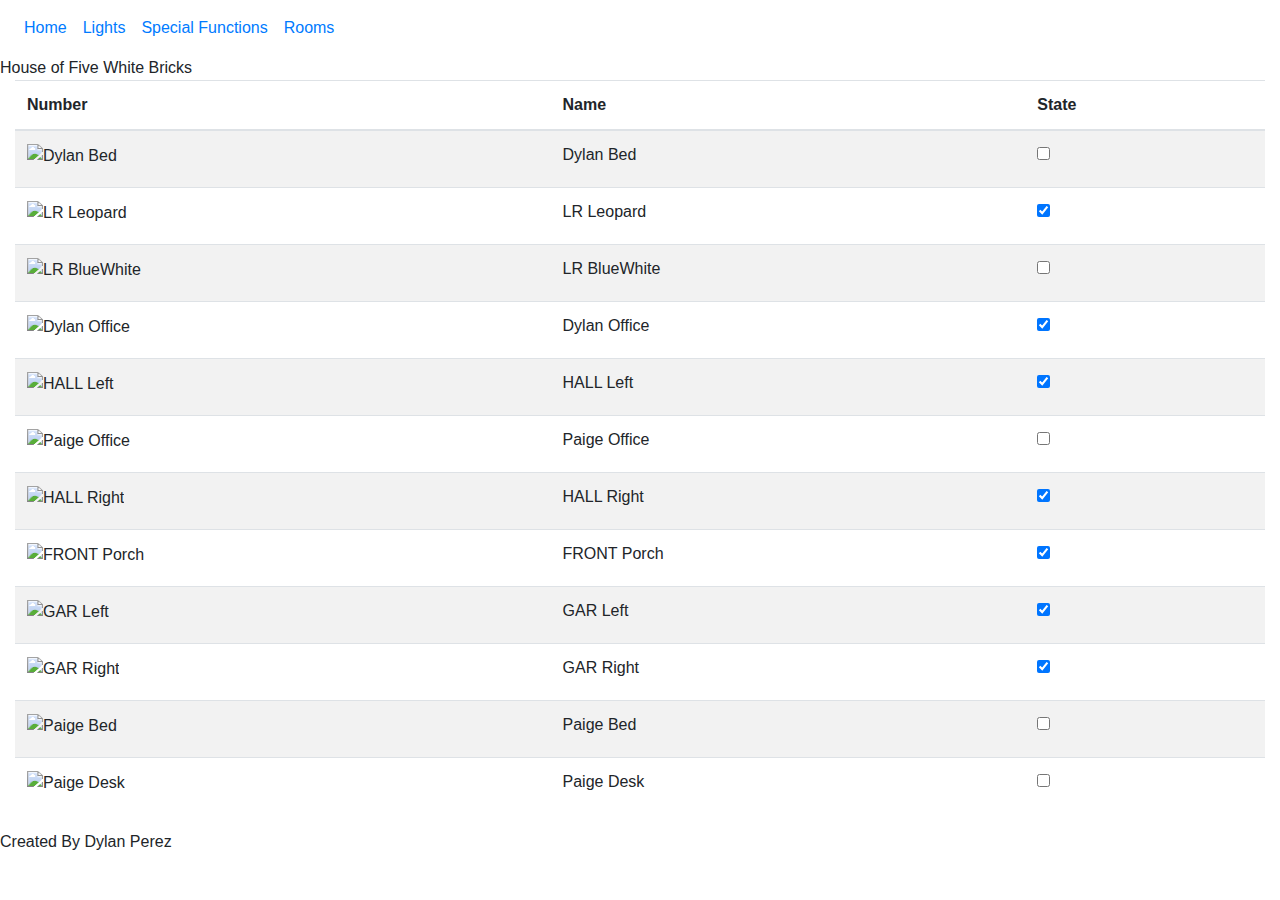
==== lights.html @ e4afb935 "adding html" ====
<!DOCTYPE html>
<html lang="en">
<head>
    <meta charset="UTF-8">
    <title>Lights</title>
    <link rel="shortcut icon" type="image/png" href="../images/favicon.png"/>
    <meta name="viewport" content="width=device-width, initial-scale=1">
    
<!-- stylesheet for lights.html -->
<link rel="stylesheet" href="/static/css/lights.css">

    <!-- stylesheet for base.html -->
    <link rel="stylesheet" href="/static/css/base.css">
    <link rel="stylesheet" href="https://maxcdn.bootstrapcdn.com/bootstrap/4.4.1/css/bootstrap.min.css">
    <script src="https://ajax.googleapis.com/ajax/libs/jquery/3.4.1/jquery.min.js"></script>
    <script src="https://cdnjs.cloudflare.com/ajax/libs/popper.js/1.16.0/umd/popper.min.js"></script>
    <script src="https://maxcdn.bootstrapcdn.com/bootstrap/4.4.1/js/bootstrap.min.js"></script>
</head>
<body>
    <header>
        <div class="header">
            <div class="navitems">
                <!-- A grey horizontal navbar that becomes vertical on small screens -->
                <nav class="navbar navbar-expand-sm navbar-custom">
                    <!--Links -->
                    <ul class="navbar-nav">
                        
                        
                        <li class="nav-item">
                            <a class="nav-link" href="/index.html">Home</a>
                        </li>
                        
                        
                        
                        <li class="nav-item active">
                            <a class="nav-link" href="/lights.html">Lights</a>
                        </li>
                        
                        
                        
                        <li class="nav-item">
                            <a class="nav-link" href="/special.html">Special Functions</a>
                        </li>
                        
                        
                        
                        <li class="nav-item">
                            <a class="nav-link" href="/rooms.html">Rooms</a>
                        </li>
                        
                        
                    </ul>
                </nav>
            </div>
            <div class="hofwb">
                House of Five White Bricks
            </div>
        </div>
    </header>
<article>
    <div id="article">
        
<div class="container-fluid">
<table class="table table-striped">
    <thead>
        <tr>
            <th>Number</th>
            <th>Name</th>
            <th>State</th>
        </tr>
    </thead>
    <tbody>
        
        <tr>
            <td><img class="lightpictures" src="/static/images/light1small.jpg" alt="Dylan Bed" width="75px"></td>
            <td>Dylan Bed</td>
            <td>
                <label class="switch">
                    
                    <input type="checkbox" id="light1" onclick="output('1')">
                    
                    <span class="slider round"></span>                
                </label>
            </td>
        </tr>
        
        <tr>
            <td><img class="lightpictures" src="/static/images/light3small.jpg" alt="LR Leopard" width="75px"></td>
            <td>LR Leopard</td>
            <td>
                <label class="switch">
                    
                    <input type="checkbox" id="light3" onclick="output('3')" checked="True">
                    
                    <span class="slider round"></span>                
                </label>
            </td>
        </tr>
        
        <tr>
            <td><img class="lightpictures" src="/static/images/light4small.jpg" alt="LR BlueWhite" width="75px"></td>
            <td>LR BlueWhite</td>
            <td>
                <label class="switch">
                    
                    <input type="checkbox" id="light4" onclick="output('4')">
                    
                    <span class="slider round"></span>                
                </label>
            </td>
        </tr>
        
        <tr>
            <td><img class="lightpictures" src="/static/images/light5small.jpg" alt="Dylan Office" width="75px"></td>
            <td>Dylan Office</td>
            <td>
                <label class="switch">
                    
                    <input type="checkbox" id="light5" onclick="output('5')" checked="True">
                    
                    <span class="slider round"></span>                
                </label>
            </td>
        </tr>
        
        <tr>
            <td><img class="lightpictures" src="/static/images/light6small.jpg" alt="HALL Left" width="75px"></td>
            <td>HALL Left</td>
            <td>
                <label class="switch">
                    
                    <input type="checkbox" id="light6" onclick="output('6')" checked="True">
                    
                    <span class="slider round"></span>                
                </label>
            </td>
        </tr>
        
        <tr>
            <td><img class="lightpictures" src="/static/images/light7small.jpg" alt="Paige Office" width="75px"></td>
            <td>Paige Office</td>
            <td>
                <label class="switch">
                    
                    <input type="checkbox" id="light7" onclick="output('7')">
                    
                    <span class="slider round"></span>                
                </label>
            </td>
        </tr>
        
        <tr>
            <td><img class="lightpictures" src="/static/images/light8small.jpg" alt="HALL Right" width="75px"></td>
            <td>HALL Right</td>
            <td>
                <label class="switch">
                    
                    <input type="checkbox" id="light8" onclick="output('8')" checked="True">
                    
                    <span class="slider round"></span>                
                </label>
            </td>
        </tr>
        
        <tr>
            <td><img class="lightpictures" src="/static/images/light9small.jpg" alt="FRONT Porch" width="75px"></td>
            <td>FRONT Porch</td>
            <td>
                <label class="switch">
                    
                    <input type="checkbox" id="light9" onclick="output('9')" checked="True">
                    
                    <span class="slider round"></span>                
                </label>
            </td>
        </tr>
        
        <tr>
            <td><img class="lightpictures" src="/static/images/light10small.jpg" alt="GAR Left" width="75px"></td>
            <td>GAR Left</td>
            <td>
                <label class="switch">
                    
                    <input type="checkbox" id="light10" onclick="output('10')" checked="True">
                    
                    <span class="slider round"></span>                
                </label>
            </td>
        </tr>
        
        <tr>
            <td><img class="lightpictures" src="/static/images/light11small.jpg" alt="GAR Right" width="75px"></td>
            <td>GAR Right</td>
            <td>
                <label class="switch">
                    
                    <input type="checkbox" id="light11" onclick="output('11')" checked="True">
                    
                    <span class="slider round"></span>                
                </label>
            </td>
        </tr>
        
        <tr>
            <td><img class="lightpictures" src="/static/images/light12small.jpg" alt="Paige Bed" width="75px"></td>
            <td>Paige Bed</td>
            <td>
                <label class="switch">
                    
                    <input type="checkbox" id="light12" onclick="output('12')">
                    
                    <span class="slider round"></span>                
                </label>
            </td>
        </tr>
        
        <tr>
            <td><img class="lightpictures" src="/static/images/light13small.jpg" alt="Paige Desk" width="75px"></td>
            <td>Paige Desk</td>
            <td>
                <label class="switch">
                    
                    <input type="checkbox" id="light13" onclick="output('13')">
                    
                    <span class="slider round"></span>                
                </label>
            </td>
        </tr>
        
    </tbody>
    
</table>
</div>

    </div>
</article>
<footer>
    <div class="footer">
        Created By Dylan Perez
    </div>
</footer>

<script src="/static/js/lights.js"></script>

</body>
</html>
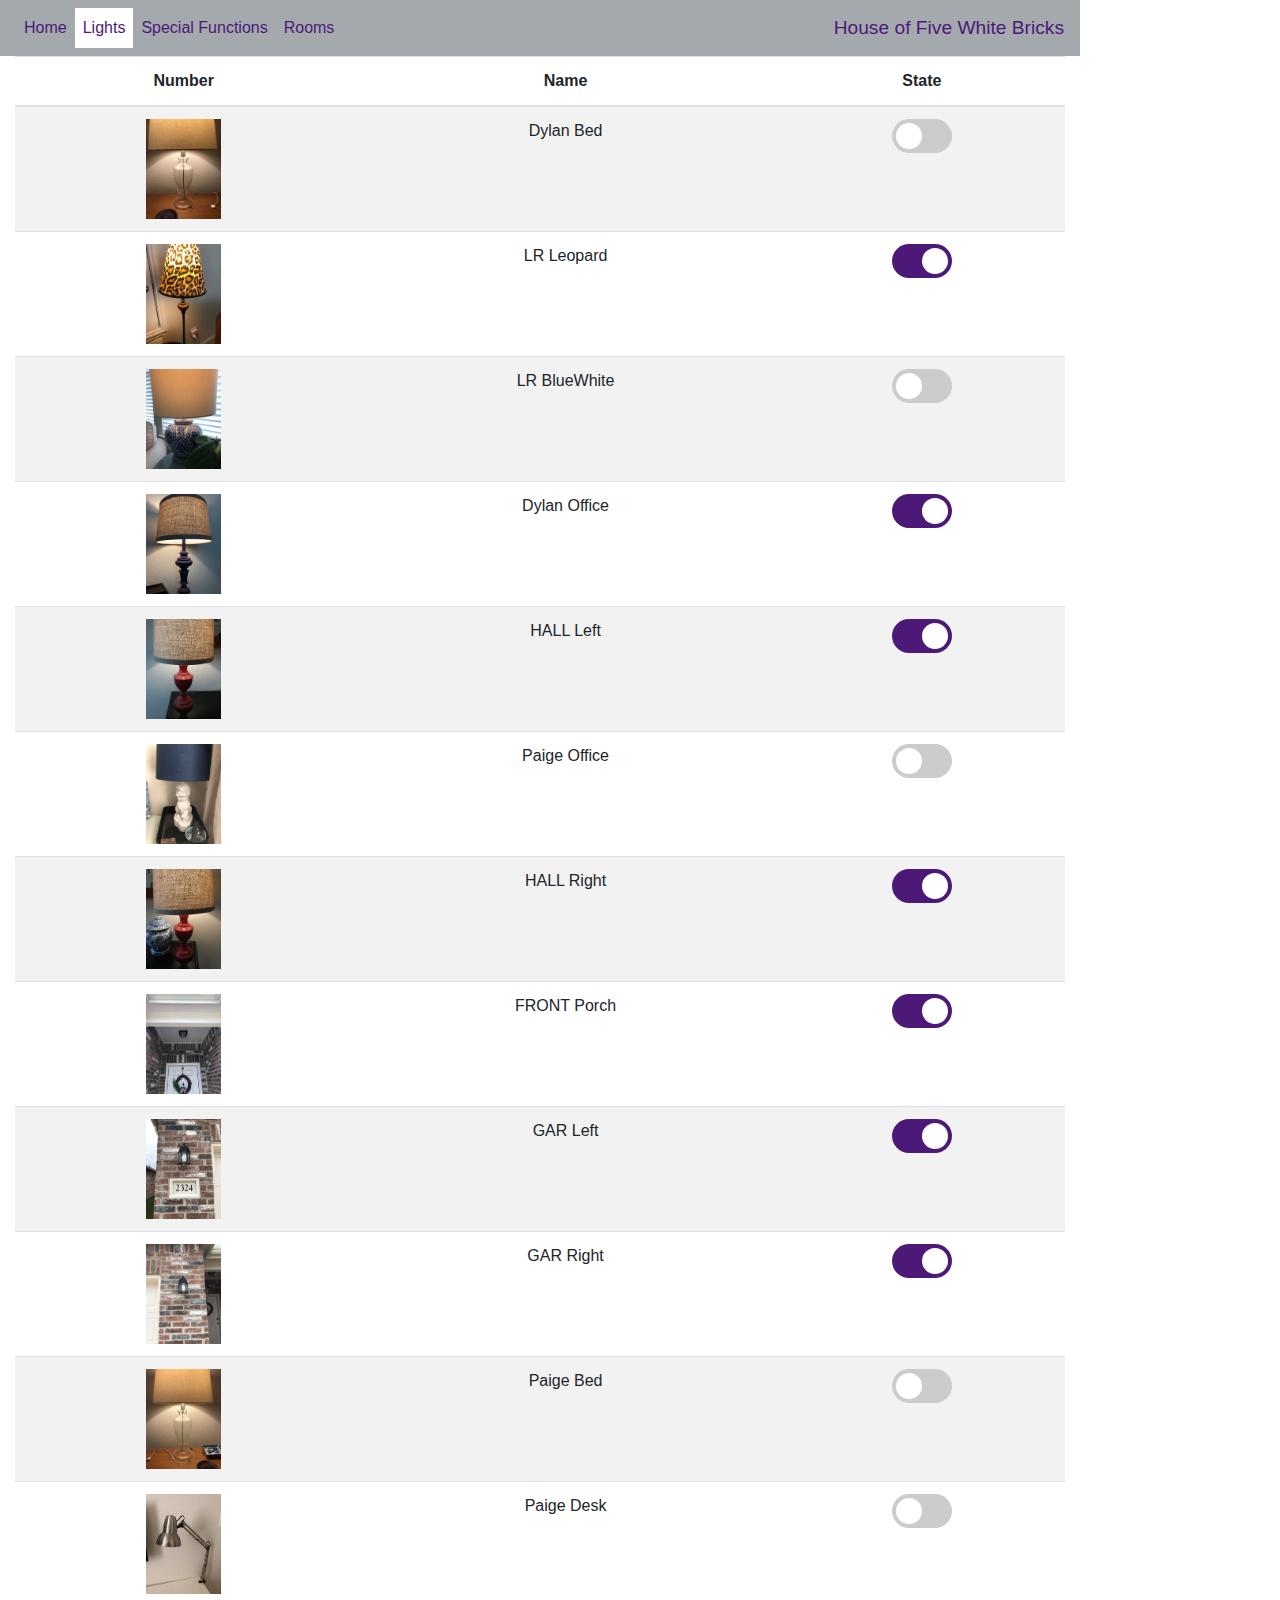
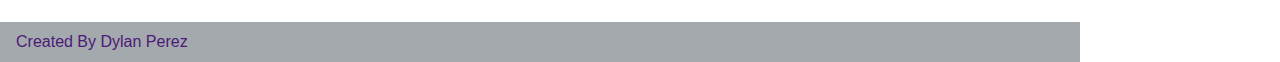
==== commit 77a4854e: "fixed links" ====
--- a/lights.html
+++ b/lights.html
@@ -3,14 +3,13 @@
 <head>
     <meta charset="UTF-8">
     <title>Lights</title>
-    <link rel="shortcut icon" type="image/png" href="../images/favicon.png"/>
     <meta name="viewport" content="width=device-width, initial-scale=1">
     
 <!-- stylesheet for lights.html -->
-<link rel="stylesheet" href="/static/css/lights.css">
+<link rel="stylesheet" href="static/css/lights.css">
 
     <!-- stylesheet for base.html -->
-    <link rel="stylesheet" href="/static/css/base.css">
+    <link rel="stylesheet" href="static/css/base.css">
     <link rel="stylesheet" href="https://maxcdn.bootstrapcdn.com/bootstrap/4.4.1/css/bootstrap.min.css">
     <script src="https://ajax.googleapis.com/ajax/libs/jquery/3.4.1/jquery.min.js"></script>
     <script src="https://cdnjs.cloudflare.com/ajax/libs/popper.js/1.16.0/umd/popper.min.js"></script>
@@ -27,25 +26,25 @@
                         
                         
                         <li class="nav-item">
-                            <a class="nav-link" href="/index.html">Home</a>
+                            <a class="nav-link" href="index.html">Home</a>
                         </li>
                         
                         
                         
                         <li class="nav-item active">
-                            <a class="nav-link" href="/lights.html">Lights</a>
+                            <a class="nav-link" href="lights.html">Lights</a>
                         </li>
                         
                         
                         
                         <li class="nav-item">
-                            <a class="nav-link" href="/special.html">Special Functions</a>
+                            <a class="nav-link" href="special.html">Special Functions</a>
                         </li>
                         
                         
                         
                         <li class="nav-item">
-                            <a class="nav-link" href="/rooms.html">Rooms</a>
+                            <a class="nav-link" href="rooms.html">Rooms</a>
                         </li>
                         
                         
@@ -72,7 +71,7 @@
     <tbody>
         
         <tr>
-            <td><img class="lightpictures" src="/static/images/light1small.jpg" alt="Dylan Bed" width="75px"></td>
+            <td><img class="lightpictures" src="static/images/light1small.jpg" alt="Dylan Bed" width="75px"></td>
             <td>Dylan Bed</td>
             <td>
                 <label class="switch">
@@ -85,7 +84,7 @@
         </tr>
         
         <tr>
-            <td><img class="lightpictures" src="/static/images/light3small.jpg" alt="LR Leopard" width="75px"></td>
+            <td><img class="lightpictures" src="static/images/light3small.jpg" alt="LR Leopard" width="75px"></td>
             <td>LR Leopard</td>
             <td>
                 <label class="switch">
@@ -98,7 +97,7 @@
         </tr>
         
         <tr>
-            <td><img class="lightpictures" src="/static/images/light4small.jpg" alt="LR BlueWhite" width="75px"></td>
+            <td><img class="lightpictures" src="static/images/light4small.jpg" alt="LR BlueWhite" width="75px"></td>
             <td>LR BlueWhite</td>
             <td>
                 <label class="switch">
@@ -111,7 +110,7 @@
         </tr>
         
         <tr>
-            <td><img class="lightpictures" src="/static/images/light5small.jpg" alt="Dylan Office" width="75px"></td>
+            <td><img class="lightpictures" src="static/images/light5small.jpg" alt="Dylan Office" width="75px"></td>
             <td>Dylan Office</td>
             <td>
                 <label class="switch">
@@ -124,7 +123,7 @@
         </tr>
         
         <tr>
-            <td><img class="lightpictures" src="/static/images/light6small.jpg" alt="HALL Left" width="75px"></td>
+            <td><img class="lightpictures" src="static/images/light6small.jpg" alt="HALL Left" width="75px"></td>
             <td>HALL Left</td>
             <td>
                 <label class="switch">
@@ -137,7 +136,7 @@
         </tr>
         
         <tr>
-            <td><img class="lightpictures" src="/static/images/light7small.jpg" alt="Paige Office" width="75px"></td>
+            <td><img class="lightpictures" src="static/images/light7small.jpg" alt="Paige Office" width="75px"></td>
             <td>Paige Office</td>
             <td>
                 <label class="switch">
@@ -150,7 +149,7 @@
         </tr>
         
         <tr>
-            <td><img class="lightpictures" src="/static/images/light8small.jpg" alt="HALL Right" width="75px"></td>
+            <td><img class="lightpictures" src="static/images/light8small.jpg" alt="HALL Right" width="75px"></td>
             <td>HALL Right</td>
             <td>
                 <label class="switch">
@@ -163,7 +162,7 @@
         </tr>
         
         <tr>
-            <td><img class="lightpictures" src="/static/images/light9small.jpg" alt="FRONT Porch" width="75px"></td>
+            <td><img class="lightpictures" src="static/images/light9small.jpg" alt="FRONT Porch" width="75px"></td>
             <td>FRONT Porch</td>
             <td>
                 <label class="switch">
@@ -176,7 +175,7 @@
         </tr>
         
         <tr>
-            <td><img class="lightpictures" src="/static/images/light10small.jpg" alt="GAR Left" width="75px"></td>
+            <td><img class="lightpictures" src="static/images/light10small.jpg" alt="GAR Left" width="75px"></td>
             <td>GAR Left</td>
             <td>
                 <label class="switch">
@@ -189,7 +188,7 @@
         </tr>
         
         <tr>
-            <td><img class="lightpictures" src="/static/images/light11small.jpg" alt="GAR Right" width="75px"></td>
+            <td><img class="lightpictures" src="static/images/light11small.jpg" alt="GAR Right" width="75px"></td>
             <td>GAR Right</td>
             <td>
                 <label class="switch">
@@ -202,7 +201,7 @@
         </tr>
         
         <tr>
-            <td><img class="lightpictures" src="/static/images/light12small.jpg" alt="Paige Bed" width="75px"></td>
+            <td><img class="lightpictures" src="static/images/light12small.jpg" alt="Paige Bed" width="75px"></td>
             <td>Paige Bed</td>
             <td>
                 <label class="switch">
@@ -215,7 +214,7 @@
         </tr>
         
         <tr>
-            <td><img class="lightpictures" src="/static/images/light13small.jpg" alt="Paige Desk" width="75px"></td>
+            <td><img class="lightpictures" src="static/images/light13small.jpg" alt="Paige Desk" width="75px"></td>
             <td>Paige Desk</td>
             <td>
                 <label class="switch">
@@ -240,7 +239,7 @@
     </div>
 </footer>
 
-<script src="/static/js/lights.js"></script>
+<script src="static/js/lights.js"></script>
 
 </body>
 </html>--- a/static/css/lights.css
+++ b/static/css/lights.css
@@ -0,0 +1,67 @@
+ /* The switch - the box around the slider */
+ .switch {
+    position: relative;
+    display: inline-block;
+    width: 60px;
+    height: 34px;
+  }
+  
+  /* Hide default HTML checkbox */
+  .switch input {
+    opacity: 0;
+    width: 0;
+    height: 0;
+  }
+  
+  /* The slider */
+  .slider {
+    position: absolute;
+    cursor: pointer;
+    top: 0;
+    left: 0;
+    right: 0;
+    bottom: 0;
+    background-color: #ccc;
+    -webkit-transition: .4s;
+    transition: .4s;
+  }
+  
+  .slider:before {
+    position: absolute;
+    content: "";
+    height: 26px;
+    width: 26px;
+    left: 4px;
+    bottom: 4px;
+    background-color: white;
+    -webkit-transition: .4s;
+    transition: .4s;
+  }
+  
+  input:checked + .slider {
+    background-color: #4D1979;
+  }
+  
+  input:focus + .slider {
+    box-shadow: 0 0 1px #4D1979;
+  }
+  
+  input:checked + .slider:before {
+    -webkit-transform: translateX(26px);
+    -ms-transform: translateX(26px);
+    transform: translateX(26px);
+  }
+  
+  /* Rounded sliders */
+  .slider.round {
+    border-radius: 34px;
+  }
+  
+  .slider.round:before {
+    border-radius: 50%;
+  } 
+
+  .table td, .table th{
+    text-align: center;
+    vertical-align: middle;
+  }--- a/static/css/base.css
+++ b/static/css/base.css
@@ -0,0 +1,59 @@
+body {
+    max-width: 1080px;
+}
+
+header {
+    width: 100%;
+    height: 20%;
+    }
+
+.header {
+    background-color: #A3A9AC;
+    color: #4D1979;
+    display: flex;
+    align-items: center;
+}
+
+.navbar-custom .navbar-nav .nav-link {
+    color: #4D1979;
+    background-color: #A3A9AC;
+}
+
+.navbar-custom .nav-item.active .nav-link {
+    background-color: white;
+}
+
+.navitems {
+    width: 70%;
+}
+
+.hofwb {
+    width: 30%;
+    /* align-self: flex-end; */
+    text-align: right;
+    vertical-align: middle;
+    font-weight: normal;
+    font-size: larger;
+    padding: 8px 16px 8px 16px;
+}
+
+#article {
+    width: 100%;
+    min-height: 100%;
+}
+
+footer {
+    width: 100%;
+    height: 20%;
+}
+
+.footer {
+    background-color: #A3A9AC;
+    color: #4D1979;
+    padding: 8px 16px 8px 16px;
+    /* position: relative;
+    bottom: 0; */
+    width: 100%;
+    max-width: 1080px;
+    border-collapse: collapse;
+}
